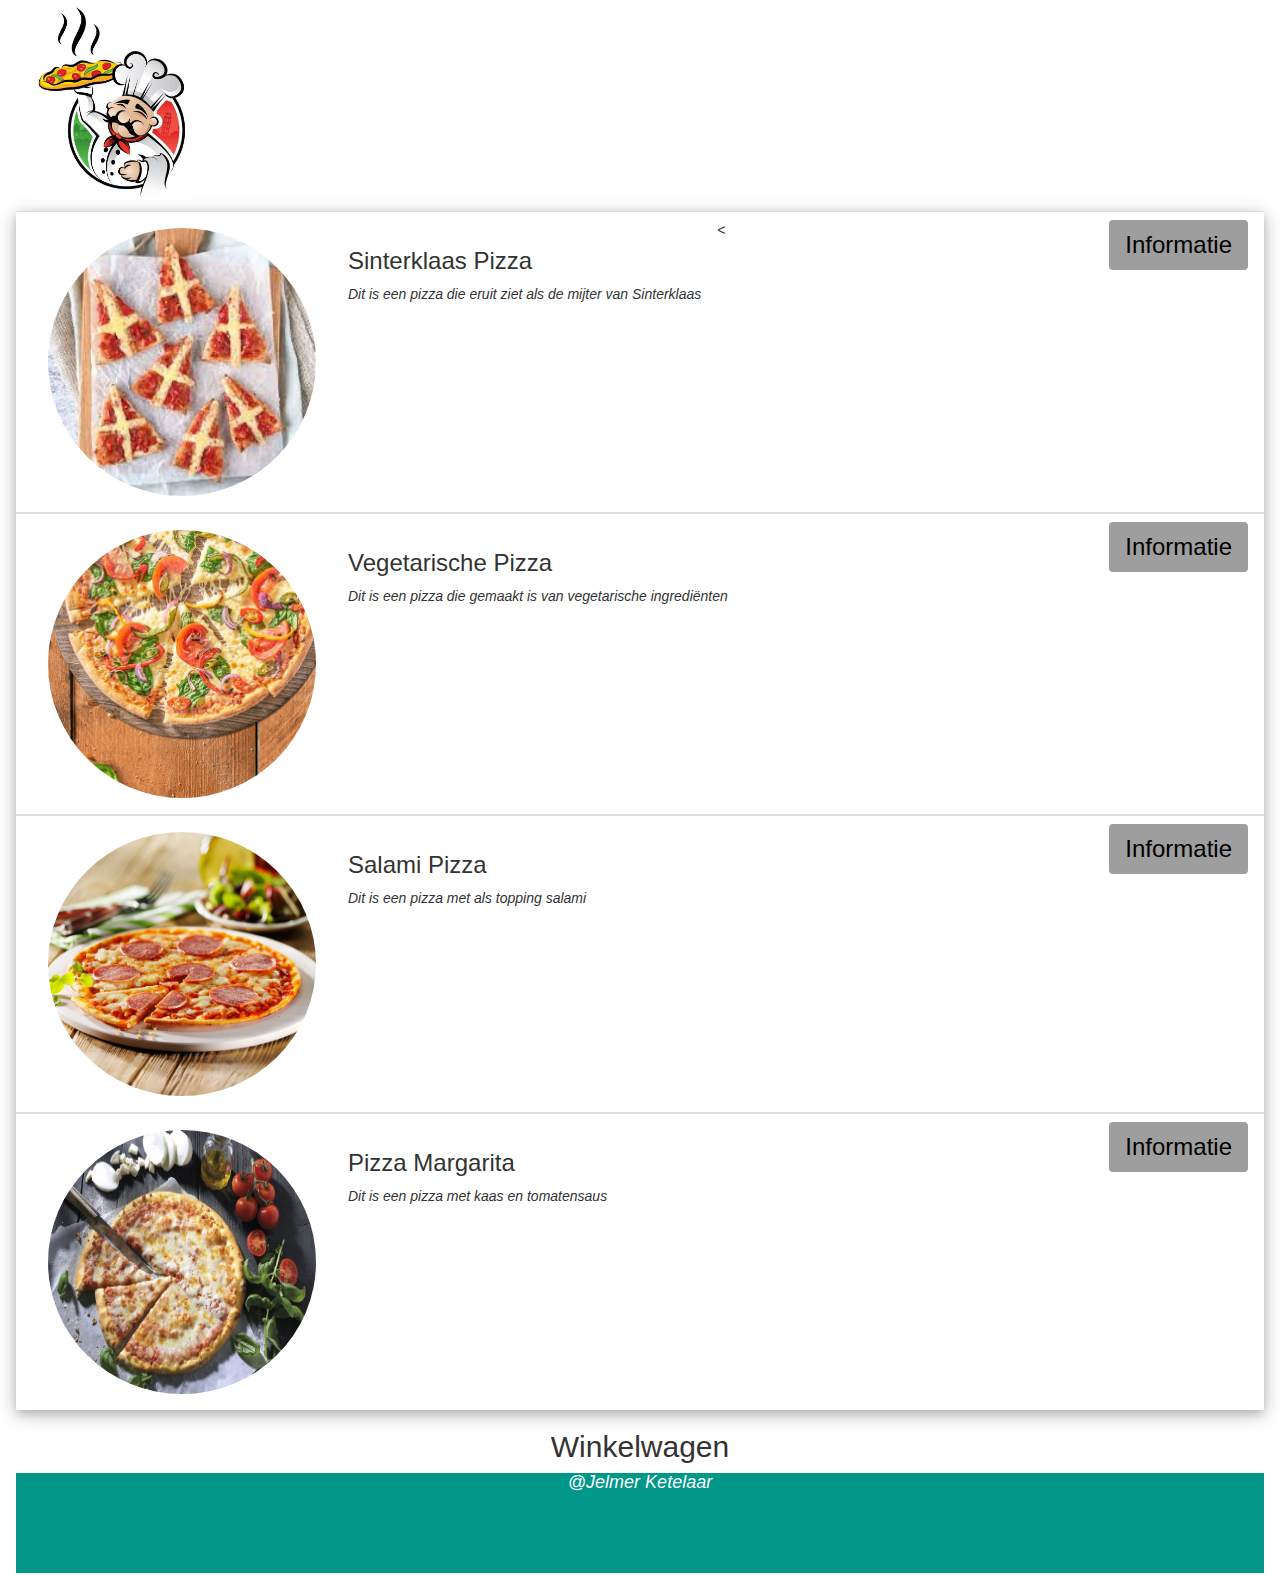
==== pizza.html @ d349f6e4 "Create pizza.html" ====
<!-- Jelmer Ketelaar
	Naam opdracht: Pizza Calculator -->
  <html lang="nl">

    <head>
    
        <meta name="viewport" content="width=device-width, initial-scale=1">
        <title> Don Ciccio </title>
    
        <link rel="stylesheet" href="css/style.css">
        <link rel="stylesheet" href="css/w3.css">
        <link href="https://use.fontawesome.com/releases/v5.6.3/css/all.css" rel="stylesheet">
        <link rel="stylesheet" href="https://maxcdn.bootstrapcdn.com/bootstrap/3.3.7/css/bootstrap.min.css">
        <link href="https://fonts.googleapis.com/css?family=Open+Sans&display=swap" rel="stylesheet">
        <link rel="stylesheet" href="https://cdnjs.cloudflare.com/ajax/libs/font-awesome/4.7.0/css/font-awesome.min.css">
    
    </head>
    
    <!-- <body onload="doShowAll()"> -->
    
    <body>
    
    
        <div class="w3-container">
            <div class=" w3-mobile ">
                <div class="w3-container w3-mobile">
    
    
                    <img src="img/pizzaria.png" height="200px" style="background-color: transparent;"></h1>
                </div>
            </div>
        </div>
        <div class="w3-container w3-mobile">
            <!-- comment -->
            <ul class="w3-ul w3-card-4 w3-mobile">
                <li class="w3-bar ">
                    <!-- Trigger for the modal -->
    
                    <button onclick="document.getElementById('id01').style.display='block'" class="w3-button w3-bar-item w3-right w3-xlarge w3-gray w3-round w3-mobile">Informatie
                    </button>
    
    
                    <!-- Modal content -->
                    <!-- These divs are for  -->
                    <div id="id01" class="w3-modal w3-animate-opacity">
                        <div class="w3-modal-content w3-mobile">
                            <div class="w3-container w3-mobile">
    
    
                                <span onclick="document.getElementById('id01').style.display='none'" class="w3-button w3-animate-zoom w3-mobile w3-display-topright">Sluiten &times;</span>
                                <header>
                                    <h3 class="w3-animate-zoom">Sinterklaas Pizza</h3>
                                </header>
                                <img src="img/pizza-sinterklaas.jpeg" class="w3-mobile w3-bar-item w3-circle w3-animate-zoom">
    
                                <p></p>
    
                            </div>
                            <div class="w3-animate-zoom w3-center">
                                <h4 class="price">&euro;8,99</h4>
                            </div>
    
                            <!-- Beginning of checkbox form -->
                            <form class="w3-container w3-card-4">
                                <h2>Toppings</h2>
                                <p>
                                    <input class="w3-check" type="checkbox" checked="checked">
                                    <label>Extra Knoflook +&euro;0,20</label></p>
                                <p>
                                    <input class="w3-check" type="checkbox">
                                    <label> Extra Salami +&euro;0,20 </label></p>
                                <p>
                                    <input class="w3-check" type="checkbox">
                                    <label> Extra Shoarma +&euro;0,20</label></p>
                                <p>
                                    <input class="w3-check" type="checkbox">
                                    <label>Extra Mozzarella +&euro;0,20</label></p>
                            </form>
                            <button class="card-button">Toevoegen aan winkelwagen</button>
    
                        </div>
                    </div>
                    <!-- List -->
                    < <img src="img/pizza-sinterklaas.jpeg" class="w3-bar-item w3-mobile w3-circle" style="width:300px">
                        <div class="w3-bar-item">
                            <span class="w3-large">
                            <h3>Sinterklaas Pizza</h3>
                        </span>
                            <span><i class="w3-mobile">Dit is een pizza die eruit ziet als de mijter van Sinterklaas </i></span>
                        </div>
    
    
    
                        <li class="w3-bar w3-mobile">
                            <button onclick="document.getElementById('id02').style.display='block'" class="w3-button w3-mobile w3-bar-item w3-right w3-xlarge w3-gray w3-round">Informatie
                    </button>
                            <div id="id02" class="w3-modal w3-animate-opacity">
                                <div class="w3-modal-content w3-mobile">
                                    <div class="w3-container">
                                        <span onclick="document.getElementById('id02').style.display='none'" class="w3-button w3-animate-left" id="exit">Sluiten &times;</span>
                                        <header>
                                            <h3>Vegetarische Pizza</h3>
                                            <p id="Pizzas"></p>
                                        </header>
                                        <img src="img/vega-pizza.jpg" class="vega-pizza w3-bar-item w3-circle w3-animate-opacity">
                                        </img>
                                    </div>
                                    <div class="w3-animate-zoom w3-center">
                                        <h4 class="price">&euro;9,99</h4>
                                    </div>
                                    <form class="w3-container w3-card-4">
    
                                        <h2>Toppings</h2>
                                        <p>
                                            <input class="w3-check" type="checkbox" checked="checked">
                                            <label>Extra Knoflook   +&euro;0,20</label></p>
                                        <p>
                                            <input class="w3-check" type="checkbox">
                                            <label> Extra Salami    +&euro;0,20 </label></p>
                                        <p>
                                            <input class="w3-check" type="checkbox">
                                            <label> Extra Shoarma   +&euro;0,20</label></p>
                                        <p>
                                            <input class="w3-check" type="checkbox">
                                            <label>Extra Mozzarella +&euro;0,20</label></p>
                                    </form>
                                    <p>
                                        <button class="card-button w3-animate-bottom">Toevoegen aan winkelwagen</button>
                                    </p>
    
    
                                </div>
                            </div>
    
                            <!-- List -->
                            <img src="img/vega-pizza.jpg" class="w3-bar-item w3-circle w3-hide-small " style="width:300px">
                            <div class="w3-bar-item">
                                <span class="w3-large">
                            <h3>Vegetarische Pizza</h3>
                        </span>
                                <span><i>Dit is een pizza die gemaakt is van vegetarische ingredi&euml;nten </i></span>
                            </div>
                        </li>
    
                        <li class="w3-bar w3-mobile">
                            <button onclick="document.getElementById('id03').style.display='block'" class="w3-button w3-mobile w3-bar-item w3-right w3-xlarge w3-gray w3-round">Informatie
                    </button>
                            <div id="id03" class="w3-modal w3-animate-opacity">
                                <div class="w3-modal-content w3-mobile">
                                    <div class="w3-container">
                                        <span onclick="document.getElementById('id03').style.display='none'" class="w3-button w3-animate-left" id="exit">Sluiten &times;</span>
                                        <header>
                                            <h3>Vegetarische Pizza</h3>
                                        </header>
                                        <img src="img/salami-pizza.jpeg" class="vega-pizza w3-bar-item w3-circle w3-animate-opacity">
                                        </img>
                                    </div>
                                    <div class="w3-animate-zoom w3-center">
                                        <h4 class="price">&euro;8,99</h4>
                                    </div>
                                    <form class="w3-container w3-card-4">
                                        <h2>Toppings</h2>
                                        <p>
                                            <input class="w3-check" type="checkbox" checked="checked">
                                            <label>Extra Knoflook +&euro;0,20</label></p>
                                        <p>
                                            <input class="w3-check" type="checkbox">
                                            <label> Extra Salami +&euro;0,20 </label></p>
                                        <p>
                                            <input class="w3-check" type="checkbox">
                                            <label> Extra Shoarma +&euro;0,20</label></p>
                                        <p>
                                            <input class="w3-check" type="checkbox">
                                            <label>Extra Mozzarella +&euro;0,20</label></p>
                                    </form>
                                    <p>
                                        <button class="card-button w3-animate-bottom">Toevoegen aan winkelwagen</button>
                                    </p>
    
    
                                </div>
                            </div>
                            <img src="img/salami-pizza.jpeg" class="w3-bar-item w3-circle" style=" height:280px ; width:300px">
                            <div class="w3-bar-item">
                                <span class="w3-large">
                            <h3>Salami Pizza</h3>
                        </span>
                                <span><i> Dit is een pizza met als topping salami </i></span>
                            </div>
                        </li>
    
                        <li class="w3-bar w3-mobile">
                            <button onclick="document.getElementById('id04').style.display='block'" class="w3-button w3-mobile w3-bar-item w3-right w3-xlarge w3-gray w3-round">Informatie
                    </button>
                            <div id="id04" class="w3-modal w3-animate-opacity">
                                <div class="w3-modal-content w3-mobile">
                                    <div class="w3-container">
                                        <span onclick="document.getElementById('id04').style.display='none'" class="w3-button w3-animate-left" id="exit">Sluiten &times;</span>
                                        <header>
                                            <h3>Margherita Pizza</h3>
                                        </header>
                                        <img src="img/margherita.jpg" class="margherita-pizza w3-bar-item w3-circle w3-animate-opacity">
                                        </img>
                                    </div>
                                    <div class="w3-animate-zoom w3-center">
                                        <h4 class="price">&euro;7,99</h4>
                                    </div>
                                    <form class="w3-container w3-card-4">
    
                                        <h2>Toppings</h2>
                                        <p>
                                            <input class="w3-check" type="checkbox" checked="checked">
                                            <label>Extra Knoflook +&euro;0,20</label></p>
                                        <p>
                                            <input class="w3-check" type="checkbox">
                                            <label> Extra Salami +&euro;0,20 </label></p>
                                        <p>
                                            <input class="w3-check" type="checkbox">
                                            <label> Extra Shoarma +&euro;0,20</label></p>
                                        <p>
                                            <input class="w3-check" type="checkbox">
                                            <label>Extra Mozzarella +&euro;0,20</label></p>
                                    </form>
                                    <p>
                                        <button class="card-button w3-animate-bottom">Toevoegen aan winkelwagen</button>
                                    </p>
    
    
                                </div>
                            </div>
                            <img src="img/margherita.jpg" class="w3-bar-item w3-circle w3-hide-small" style=" height:280px ; width:300px">
                            <div class="w3-bar-item">
                                <span class="w3-large">
                            <h3>Pizza Margarita</h3>
                        </span>
                                <span><i>Dit is een pizza met kaas en tomatensaus </i></span>
                            </div>
                        </li>
            </ul>
    
            <h2 class="w3-center">Winkelwagen</h2>
    
    
    
    
    
            <footer class="w3-teal w3-text-white">
                <h4 class="name"> @Jelmer Ketelaar</h4>
            </footer>
    
            <script src="js/script.js"></script>
        </div>
    </body>
    
    </html>
---- css/style.css ----
body {
  font-family: "Open Sans", sans-serif;
}

footer {
  height: 100px;
}

.name {
  text-align: center;
  font-style: italic;
}

.card-button {
  border: none;
  outline: 0;
  padding: 12 12 10 10px;

  color: white;
  background-color: green;
  text-align: center;
  cursor: pointer;
  width: 100%;
  font-size: 18px;
}

.card-button:hover {
  opacity: 0.7;
}

#size {
  cursor: pointer;
}

.vega-pizza {
  height: 25vh;
}

.margherita-pizza {
  width: 20vw !important;
}

#exit {
  float: right;
}

.row {
  display: -ms-flexbox; /* IE10 */
  display: flex;
  -ms-flex-wrap: wrap; /* IE10 */
  flex-wrap: wrap;
  margin: 0 -16px;
}

.col-25 {
  -ms-flex: 25%; /* IE10 */
  flex: 25%;
}

.col-50 {
  -ms-flex: 50%; /* IE10 */
  flex: 50%;
}

.col-75 {
  -ms-flex: 75%; /* IE10 */
  flex: 75%;
}

.col-25,
.col-50,
.col-75 {
  padding: 0 16px;
}

.container {
  background-color: #f2f2f2;
  padding: 5px 20px 15px 20px;
  border: 1px solid lightgrey;
  border-radius: 3px;
}

input[type="text"] {
  width: 100%;
  margin-bottom: 20px;
  padding: 12px;
  border: 1px solid #ccc;
  border-radius: 3px;
}

label {
  margin-bottom: 10px;
  display: block;
}

.icon-container {
  margin-bottom: 20px;
  padding: 7px 0;
  font-size: 24px;
}

.btn {
  background-color: #4caf50;
  color: white;
  padding: 12px;
  margin: 10px 0;
  border: none;
  width: 100%;
  border-radius: 3px;
  cursor: pointer;
  font-size: 17px;
}

.btn:hover {
  background-color: #45a049;
}

a {
  color: #2196f3;
}

hr {
  border: 1px solid lightgrey;
}

span.price {
  float: right;
  color: grey;
}

/* Responsive layout - when the screen is less than 800px wide, make the two columns stack on top of each other instead of next to each other (also change the direction - make the "cart" column go on top) */
@media (max-width: 80vw) {
  .row {
    flex-direction: column-reverse;
  }
  .col-25 {
    margin-bottom: 20px;
  }
}

#sluiten {
    margin-left: 63.5vw;
}

.w3-sidebar {
    background-color: grey;
}

.price {
    margin-left: 45vw !important;
    padding-bottom: 10px;;
}
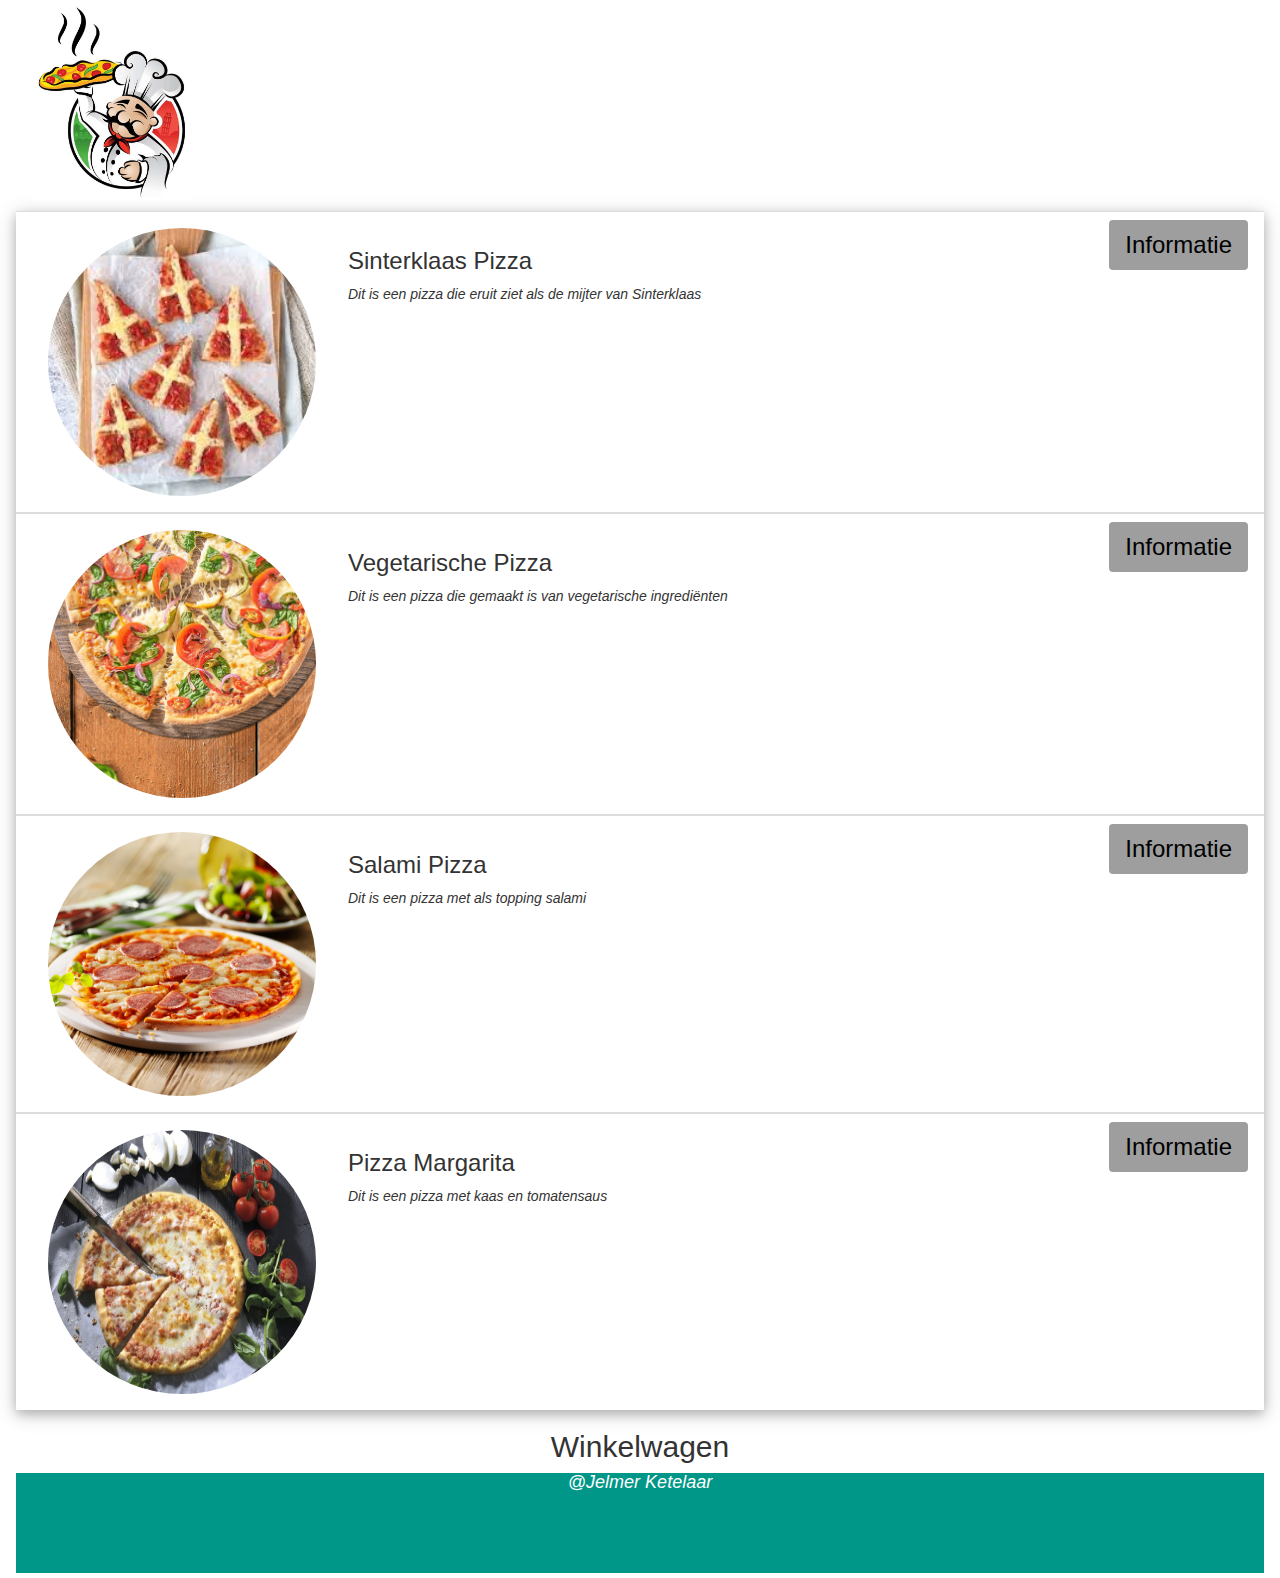
==== commit 246916c0: "Update pizza.html" ====
--- a/pizza.html
+++ b/pizza.html
@@ -1,255 +1,259 @@
-<!-- Jelmer Ketelaar
-	Naam opdracht: Pizza Calculator -->
-  <html lang="nl">
-
-    <head>
-    
-        <meta name="viewport" content="width=device-width, initial-scale=1">
-        <title> Don Ciccio </title>
-    
-        <link rel="stylesheet" href="css/style.css">
-        <link rel="stylesheet" href="css/w3.css">
-        <link href="https://use.fontawesome.com/releases/v5.6.3/css/all.css" rel="stylesheet">
-        <link rel="stylesheet" href="https://maxcdn.bootstrapcdn.com/bootstrap/3.3.7/css/bootstrap.min.css">
-        <link href="https://fonts.googleapis.com/css?family=Open+Sans&display=swap" rel="stylesheet">
-        <link rel="stylesheet" href="https://cdnjs.cloudflare.com/ajax/libs/font-awesome/4.7.0/css/font-awesome.min.css">
-    
-    </head>
-    
-    <!-- <body onload="doShowAll()"> -->
-    
-    <body>
-    
-    
-        <div class="w3-container">
-            <div class=" w3-mobile ">
-                <div class="w3-container w3-mobile">
-    
-    
-                    <img src="img/pizzaria.png" height="200px" style="background-color: transparent;"></h1>
-                </div>
-            </div>
+<!-- <Jelmer Ketelaar Naam opdracht: Pizza Calculator
+    <html lang="nl"> -->
+
+<head>
+
+    <meta name="viewport" content="width=device-width, initial-scale=1">
+    <title> Don Ciccio </title>
+
+    <link rel="stylesheet" href="css/style.css">
+    <link rel="stylesheet" href="css/w3.css">
+    <link href="https://use.fontawesome.com/releases/v5.6.3/css/all.css" rel="stylesheet">
+    <link rel="stylesheet" href="https://maxcdn.bootstrapcdn.com/bootstrap/3.3.7/css/bootstrap.min.css">
+    <link href="https://fonts.googleapis.com/css?family=Open+Sans&display=swap" rel="stylesheet">
+    <link rel="stylesheet" href="https://cdnjs.cloudflare.com/ajax/libs/font-awesome/4.7.0/css/font-awesome.min.css">
+
+</head>
+
+<!-- <body onload="doShowAll()"> -->
+
+<body>
+
+
+<div class="w3-container">
+    <div class=" w3-mobile ">
+        <div class="w3-container w3-mobile">
+
+
+            <img src="img/pizzaria.png" height="200px" style="background-color: transparent;"></h1>
         </div>
-        <div class="w3-container w3-mobile">
-            <!-- comment -->
-            <ul class="w3-ul w3-card-4 w3-mobile">
-                <li class="w3-bar ">
-                    <!-- Trigger for the modal -->
-    
-                    <button onclick="document.getElementById('id01').style.display='block'" class="w3-button w3-bar-item w3-right w3-xlarge w3-gray w3-round w3-mobile">Informatie
-                    </button>
-    
-    
-                    <!-- Modal content -->
-                    <!-- These divs are for  -->
-                    <div id="id01" class="w3-modal w3-animate-opacity">
-                        <div class="w3-modal-content w3-mobile">
-                            <div class="w3-container w3-mobile">
-    
-    
-                                <span onclick="document.getElementById('id01').style.display='none'" class="w3-button w3-animate-zoom w3-mobile w3-display-topright">Sluiten &times;</span>
-                                <header>
-                                    <h3 class="w3-animate-zoom">Sinterklaas Pizza</h3>
-                                </header>
-                                <img src="img/pizza-sinterklaas.jpeg" class="w3-mobile w3-bar-item w3-circle w3-animate-zoom">
-    
-                                <p></p>
-    
-                            </div>
-                            <div class="w3-animate-zoom w3-center">
-                                <h4 class="price">&euro;8,99</h4>
-                            </div>
-    
-                            <!-- Beginning of checkbox form -->
-                            <form class="w3-container w3-card-4">
-                                <h2>Toppings</h2>
-                                <p>
-                                    <input class="w3-check" type="checkbox" checked="checked">
-                                    <label>Extra Knoflook +&euro;0,20</label></p>
-                                <p>
-                                    <input class="w3-check" type="checkbox">
-                                    <label> Extra Salami +&euro;0,20 </label></p>
-                                <p>
-                                    <input class="w3-check" type="checkbox">
-                                    <label> Extra Shoarma +&euro;0,20</label></p>
-                                <p>
-                                    <input class="w3-check" type="checkbox">
-                                    <label>Extra Mozzarella +&euro;0,20</label></p>
-                            </form>
-                            <button class="card-button">Toevoegen aan winkelwagen</button>
-    
-                        </div>
-                    </div>
-                    <!-- List -->
-                    < <img src="img/pizza-sinterklaas.jpeg" class="w3-bar-item w3-mobile w3-circle" style="width:300px">
-                        <div class="w3-bar-item">
+    </div>
+</div>
+<div class="w3-container w3-mobile">
+    <!-- comment -->
+    <ul class="w3-ul w3-card-4 w3-mobile">
+        <li class="w3-bar ">
+            <!-- Trigger for the modal -->
+
+            <button onclick="document.getElementById('id01').style.display='block'"
+                    class="w3-button w3-bar-item w3-right w3-xlarge w3-gray w3-round w3-mobile">Informatie
+            </button>
+
+
+            <!-- Modal content -->
+            <!-- These divs are for  -->
+            <div id="id01" class="w3-modal w3-animate-opacity">
+                <div class="w3-modal-content w3-mobile">
+                    <div class="w3-container w3-mobile">
+
+
+                        <span onclick="document.getElementById('id01').style.display='none'"
+                              class="w3-button w3-animate-zoom w3-mobile w3-display-topright">Sluiten &times;</span>
+                        <header>
+                            <h3 class="w3-animate-zoom">Sinterklaas Pizza</h3>
+                        </header>
+                        <img src="img/pizza-sinterklaas.jpeg" class="w3-mobile w3-bar-item w3-circle w3-animate-zoom">
+
+                        <p></p>
+
+                    </div>
+                    <div class="w3-animate-zoom w3-center">
+                        <h4 class="price">&euro;8,99</h4>
+                    </div>
+
+                    <!-- Beginning of checkbox form -->
+                    <form class="w3-container w3-card-4">
+                        <h2>Toppings</h2>
+                        <p>
+                            <input class="w3-check" type="checkbox" checked="checked">
+                            <label>Extra Knoflook +&euro;0,20</label></p>
+                        <p>
+                            <input class="w3-check" type="checkbox">
+                            <label> Extra Salami +&euro;0,20 </label></p>
+                        <p>
+                            <input class="w3-check" type="checkbox">
+                            <label> Extra Shoarma +&euro;0,20</label></p>
+                        <p>
+                            <input class="w3-check" type="checkbox">
+                            <label>Extra Mozzarella +&euro;0,20</label></p>
+                    </form>
+                    <button class="card-button">Toevoegen aan winkelwagen</button>
+
+                </div>
+            </div>
+            <!-- List -->
+            <img src="img/pizza-sinterklaas.jpeg" class="w3-bar-item w3-mobile w3-circle" style="width:300px">
+            <div class="w3-bar-item">
                             <span class="w3-large">
                             <h3>Sinterklaas Pizza</h3>
                         </span>
-                            <span><i class="w3-mobile">Dit is een pizza die eruit ziet als de mijter van Sinterklaas </i></span>
-                        </div>
-    
-    
-    
-                        <li class="w3-bar w3-mobile">
-                            <button onclick="document.getElementById('id02').style.display='block'" class="w3-button w3-mobile w3-bar-item w3-right w3-xlarge w3-gray w3-round">Informatie
-                    </button>
-                            <div id="id02" class="w3-modal w3-animate-opacity">
-                                <div class="w3-modal-content w3-mobile">
-                                    <div class="w3-container">
-                                        <span onclick="document.getElementById('id02').style.display='none'" class="w3-button w3-animate-left" id="exit">Sluiten &times;</span>
-                                        <header>
-                                            <h3>Vegetarische Pizza</h3>
-                                            <p id="Pizzas"></p>
-                                        </header>
-                                        <img src="img/vega-pizza.jpg" class="vega-pizza w3-bar-item w3-circle w3-animate-opacity">
-                                        </img>
-                                    </div>
-                                    <div class="w3-animate-zoom w3-center">
-                                        <h4 class="price">&euro;9,99</h4>
-                                    </div>
-                                    <form class="w3-container w3-card-4">
-    
-                                        <h2>Toppings</h2>
-                                        <p>
-                                            <input class="w3-check" type="checkbox" checked="checked">
-                                            <label>Extra Knoflook   +&euro;0,20</label></p>
-                                        <p>
-                                            <input class="w3-check" type="checkbox">
-                                            <label> Extra Salami    +&euro;0,20 </label></p>
-                                        <p>
-                                            <input class="w3-check" type="checkbox">
-                                            <label> Extra Shoarma   +&euro;0,20</label></p>
-                                        <p>
-                                            <input class="w3-check" type="checkbox">
-                                            <label>Extra Mozzarella +&euro;0,20</label></p>
-                                    </form>
-                                    <p>
-                                        <button class="card-button w3-animate-bottom">Toevoegen aan winkelwagen</button>
-                                    </p>
-    
-    
-                                </div>
-                            </div>
-    
-                            <!-- List -->
-                            <img src="img/vega-pizza.jpg" class="w3-bar-item w3-circle w3-hide-small " style="width:300px">
-                            <div class="w3-bar-item">
+                <span><i class="w3-mobile">Dit is een pizza die eruit ziet als de mijter van Sinterklaas </i></span>
+            </div>
+
+
+        <li class="w3-bar w3-mobile">
+            <button onclick="document.getElementById('id02').style.display='block'"
+                    class="w3-button w3-mobile w3-bar-item w3-right w3-xlarge w3-gray w3-round">Informatie
+            </button>
+            <div id="id02" class="w3-modal w3-animate-opacity">
+                <div class="w3-modal-content w3-mobile">
+                    <div class="w3-container">
+                        <span onclick="document.getElementById('id02').style.display='none'"
+                              class="w3-button w3-animate-left" id="exit">Sluiten &times;</span>
+                        <header>
+                            <h3>Vegetarische Pizza</h3>
+                            <p id="Pizzas"></p>
+                        </header>
+                        <img src="img/vega-pizza.jpg" class="vega-pizza w3-bar-item w3-circle w3-animate-opacity">
+                        </img>
+                    </div>
+                    <div class="w3-animate-zoom w3-center">
+                        <h4 class="price">&euro;9,99</h4>
+                    </div>
+                    <form class="w3-container w3-card-4">
+
+                        <h2>Toppings</h2>
+                        <p>
+                            <input class="w3-check" type="checkbox" checked="checked">
+                            <label>Extra Knoflook +&euro;0,20</label></p>
+                        <p>
+                            <input class="w3-check" type="checkbox">
+                            <label> Extra Salami +&euro;0,20 </label></p>
+                        <p>
+                            <input class="w3-check" type="checkbox">
+                            <label> Extra Shoarma +&euro;0,20</label></p>
+                        <p>
+                            <input class="w3-check" type="checkbox">
+                            <label>Extra Mozzarella +&euro;0,20</label></p>
+                    </form>
+                    <p>
+                        <button class="card-button w3-animate-bottom">Toevoegen aan winkelwagen</button>
+                    </p>
+
+
+                </div>
+            </div>
+
+            <!-- List -->
+            <img src="img/vega-pizza.jpg" class="w3-bar-item w3-circle w3-hide-small " style="width:300px">
+            <div class="w3-bar-item">
                                 <span class="w3-large">
                             <h3>Vegetarische Pizza</h3>
                         </span>
-                                <span><i>Dit is een pizza die gemaakt is van vegetarische ingredi&euml;nten </i></span>
-                            </div>
-                        </li>
-    
-                        <li class="w3-bar w3-mobile">
-                            <button onclick="document.getElementById('id03').style.display='block'" class="w3-button w3-mobile w3-bar-item w3-right w3-xlarge w3-gray w3-round">Informatie
-                    </button>
-                            <div id="id03" class="w3-modal w3-animate-opacity">
-                                <div class="w3-modal-content w3-mobile">
-                                    <div class="w3-container">
-                                        <span onclick="document.getElementById('id03').style.display='none'" class="w3-button w3-animate-left" id="exit">Sluiten &times;</span>
-                                        <header>
-                                            <h3>Vegetarische Pizza</h3>
-                                        </header>
-                                        <img src="img/salami-pizza.jpeg" class="vega-pizza w3-bar-item w3-circle w3-animate-opacity">
-                                        </img>
-                                    </div>
-                                    <div class="w3-animate-zoom w3-center">
-                                        <h4 class="price">&euro;8,99</h4>
-                                    </div>
-                                    <form class="w3-container w3-card-4">
-                                        <h2>Toppings</h2>
-                                        <p>
-                                            <input class="w3-check" type="checkbox" checked="checked">
-                                            <label>Extra Knoflook +&euro;0,20</label></p>
-                                        <p>
-                                            <input class="w3-check" type="checkbox">
-                                            <label> Extra Salami +&euro;0,20 </label></p>
-                                        <p>
-                                            <input class="w3-check" type="checkbox">
-                                            <label> Extra Shoarma +&euro;0,20</label></p>
-                                        <p>
-                                            <input class="w3-check" type="checkbox">
-                                            <label>Extra Mozzarella +&euro;0,20</label></p>
-                                    </form>
-                                    <p>
-                                        <button class="card-button w3-animate-bottom">Toevoegen aan winkelwagen</button>
-                                    </p>
-    
-    
-                                </div>
-                            </div>
-                            <img src="img/salami-pizza.jpeg" class="w3-bar-item w3-circle" style=" height:280px ; width:300px">
-                            <div class="w3-bar-item">
+                <span><i>Dit is een pizza die gemaakt is van vegetarische ingredi&euml;nten </i></span>
+            </div>
+        </li>
+
+        <li class="w3-bar w3-mobile">
+            <button onclick="document.getElementById('id03').style.display='block'"
+                    class="w3-button w3-mobile w3-bar-item w3-right w3-xlarge w3-gray w3-round">Informatie
+            </button>
+            <div id="id03" class="w3-modal w3-animate-opacity">
+                <div class="w3-modal-content w3-mobile">
+                    <div class="w3-container">
+                        <span onclick="document.getElementById('id03').style.display='none'"
+                              class="w3-button w3-animate-left" id="exit">Sluiten &times;</span>
+                        <header>
+                            <h3>Vegetarische Pizza</h3>
+                        </header>
+                        <img src="img/salami-pizza.jpeg" class="vega-pizza w3-bar-item w3-circle w3-animate-opacity">
+                        </img>
+                    </div>
+                    <div class="w3-animate-zoom w3-center">
+                        <h4 class="price">&euro;8,99</h4>
+                    </div>
+                    <form class="w3-container w3-card-4">
+                        <h2>Toppings</h2>
+                        <p>
+                            <input class="w3-check" type="checkbox" checked="checked">
+                            <label>Extra Knoflook +&euro;0,20</label></p>
+                        <p>
+                            <input class="w3-check" type="checkbox">
+                            <label> Extra Salami +&euro;0,20 </label></p>
+                        <p>
+                            <input class="w3-check" type="checkbox">
+                            <label> Extra Shoarma +&euro;0,20</label></p>
+                        <p>
+                            <input class="w3-check" type="checkbox">
+                            <label>Extra Mozzarella +&euro;0,20</label></p>
+                    </form>
+                    <p>
+                        <button class="card-button w3-animate-bottom">Toevoegen aan winkelwagen</button>
+                    </p>
+
+
+                </div>
+            </div>
+            <img src="img/salami-pizza.jpeg" class="w3-bar-item w3-circle" style=" height:280px ; width:300px">
+            <div class="w3-bar-item">
                                 <span class="w3-large">
                             <h3>Salami Pizza</h3>
                         </span>
-                                <span><i> Dit is een pizza met als topping salami </i></span>
-                            </div>
-                        </li>
-    
-                        <li class="w3-bar w3-mobile">
-                            <button onclick="document.getElementById('id04').style.display='block'" class="w3-button w3-mobile w3-bar-item w3-right w3-xlarge w3-gray w3-round">Informatie
-                    </button>
-                            <div id="id04" class="w3-modal w3-animate-opacity">
-                                <div class="w3-modal-content w3-mobile">
-                                    <div class="w3-container">
-                                        <span onclick="document.getElementById('id04').style.display='none'" class="w3-button w3-animate-left" id="exit">Sluiten &times;</span>
-                                        <header>
-                                            <h3>Margherita Pizza</h3>
-                                        </header>
-                                        <img src="img/margherita.jpg" class="margherita-pizza w3-bar-item w3-circle w3-animate-opacity">
-                                        </img>
-                                    </div>
-                                    <div class="w3-animate-zoom w3-center">
-                                        <h4 class="price">&euro;7,99</h4>
-                                    </div>
-                                    <form class="w3-container w3-card-4">
-    
-                                        <h2>Toppings</h2>
-                                        <p>
-                                            <input class="w3-check" type="checkbox" checked="checked">
-                                            <label>Extra Knoflook +&euro;0,20</label></p>
-                                        <p>
-                                            <input class="w3-check" type="checkbox">
-                                            <label> Extra Salami +&euro;0,20 </label></p>
-                                        <p>
-                                            <input class="w3-check" type="checkbox">
-                                            <label> Extra Shoarma +&euro;0,20</label></p>
-                                        <p>
-                                            <input class="w3-check" type="checkbox">
-                                            <label>Extra Mozzarella +&euro;0,20</label></p>
-                                    </form>
-                                    <p>
-                                        <button class="card-button w3-animate-bottom">Toevoegen aan winkelwagen</button>
-                                    </p>
-    
-    
-                                </div>
-                            </div>
-                            <img src="img/margherita.jpg" class="w3-bar-item w3-circle w3-hide-small" style=" height:280px ; width:300px">
-                            <div class="w3-bar-item">
+                <span><i> Dit is een pizza met als topping salami </i></span>
+            </div>
+        </li>
+
+        <li class="w3-bar w3-mobile">
+            <button onclick="document.getElementById('id04').style.display='block'"
+                    class="w3-button w3-mobile w3-bar-item w3-right w3-xlarge w3-gray w3-round">Informatie
+            </button>
+            <div id="id04" class="w3-modal w3-animate-opacity">
+                <div class="w3-modal-content w3-mobile">
+                    <div class="w3-container">
+                        <span onclick="document.getElementById('id04').style.display='none'"
+                              class="w3-button w3-animate-left" id="exit">Sluiten &times;</span>
+                        <header>
+                            <h3>Margherita Pizza</h3>
+                        </header>
+                        <img src="img/margherita.jpg" class="margherita-pizza w3-bar-item w3-circle w3-animate-opacity">
+                        </img>
+                    </div>
+                    <div class="w3-animate-zoom w3-center">
+                        <h4 class="price">&euro;7,99</h4>
+                    </div>
+                    <form class="w3-container w3-card-4">
+
+                        <h2>Toppings</h2>
+                        <p>
+                            <input class="w3-check" type="checkbox" checked="checked">
+                            <label>Extra Knoflook +&euro;0,20</label></p>
+                        <p>
+                            <input class="w3-check" type="checkbox">
+                            <label> Extra Salami +&euro;0,20 </label></p>
+                        <p>
+                            <input class="w3-check" type="checkbox">
+                            <label> Extra Shoarma +&euro;0,20</label></p>
+                        <p>
+                            <input class="w3-check" type="checkbox">
+                            <label>Extra Mozzarella +&euro;0,20</label></p>
+                    </form>
+                    <p>
+                        <button class="card-button w3-animate-bottom">Toevoegen aan winkelwagen</button>
+                    </p>
+
+
+                </div>
+            </div>
+            <img src="img/margherita.jpg" class="w3-bar-item w3-circle w3-hide-small"
+                 style=" height:280px ; width:300px">
+            <div class="w3-bar-item">
                                 <span class="w3-large">
                             <h3>Pizza Margarita</h3>
                         </span>
-                                <span><i>Dit is een pizza met kaas en tomatensaus </i></span>
-                            </div>
-                        </li>
-            </ul>
-    
-            <h2 class="w3-center">Winkelwagen</h2>
-    
-    
-    
-    
-    
-            <footer class="w3-teal w3-text-white">
-                <h4 class="name"> @Jelmer Ketelaar</h4>
-            </footer>
-    
-            <script src="js/script.js"></script>
-        </div>
-    </body>
-    
-    </html>+                <span><i>Dit is een pizza met kaas en tomatensaus </i></span>
+            </div>
+        </li>
+    </ul>
+
+    <h2 class="w3-center">Winkelwagen</h2>
+
+
+    <footer class="w3-teal w3-text-white">
+        <h4 class="name"> @Jelmer Ketelaar</h4>
+    </footer>
+
+    <script src="js/script.js"></script>
+</div>
+</body>
+
+</html>